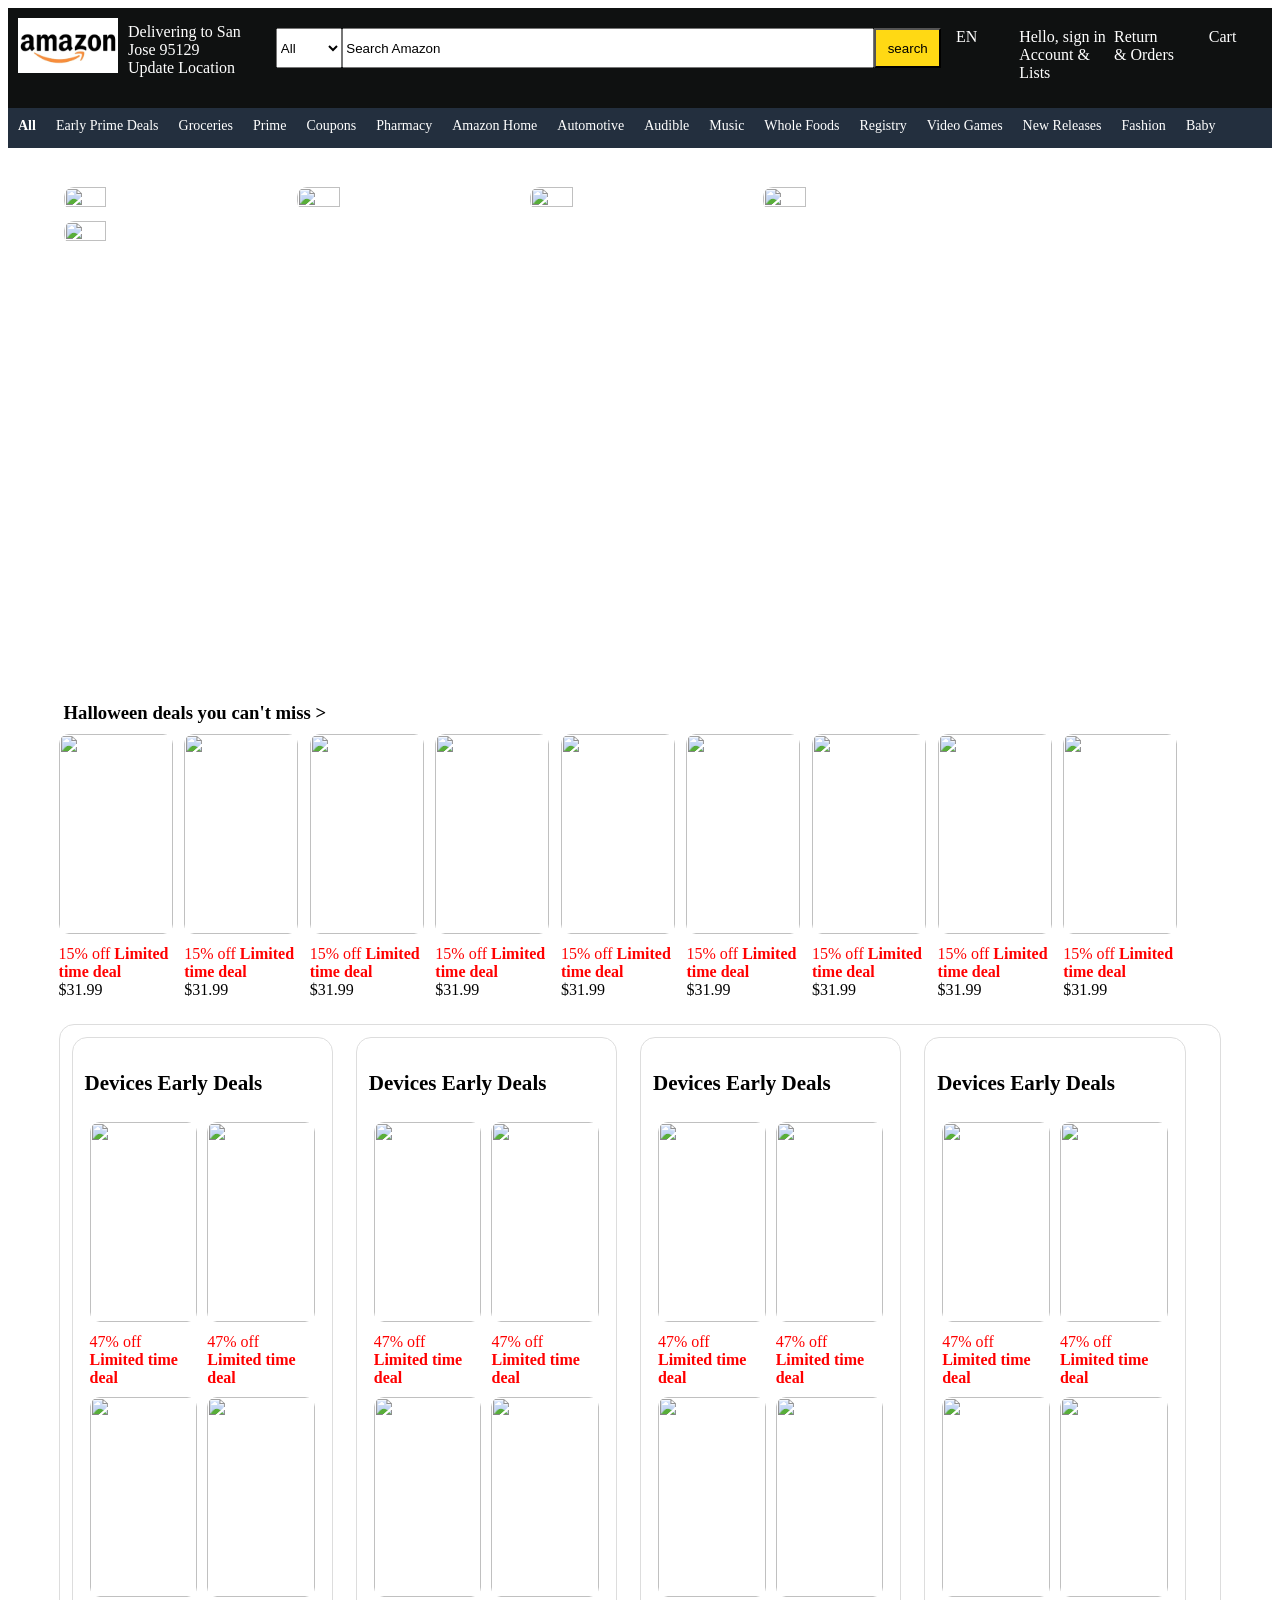
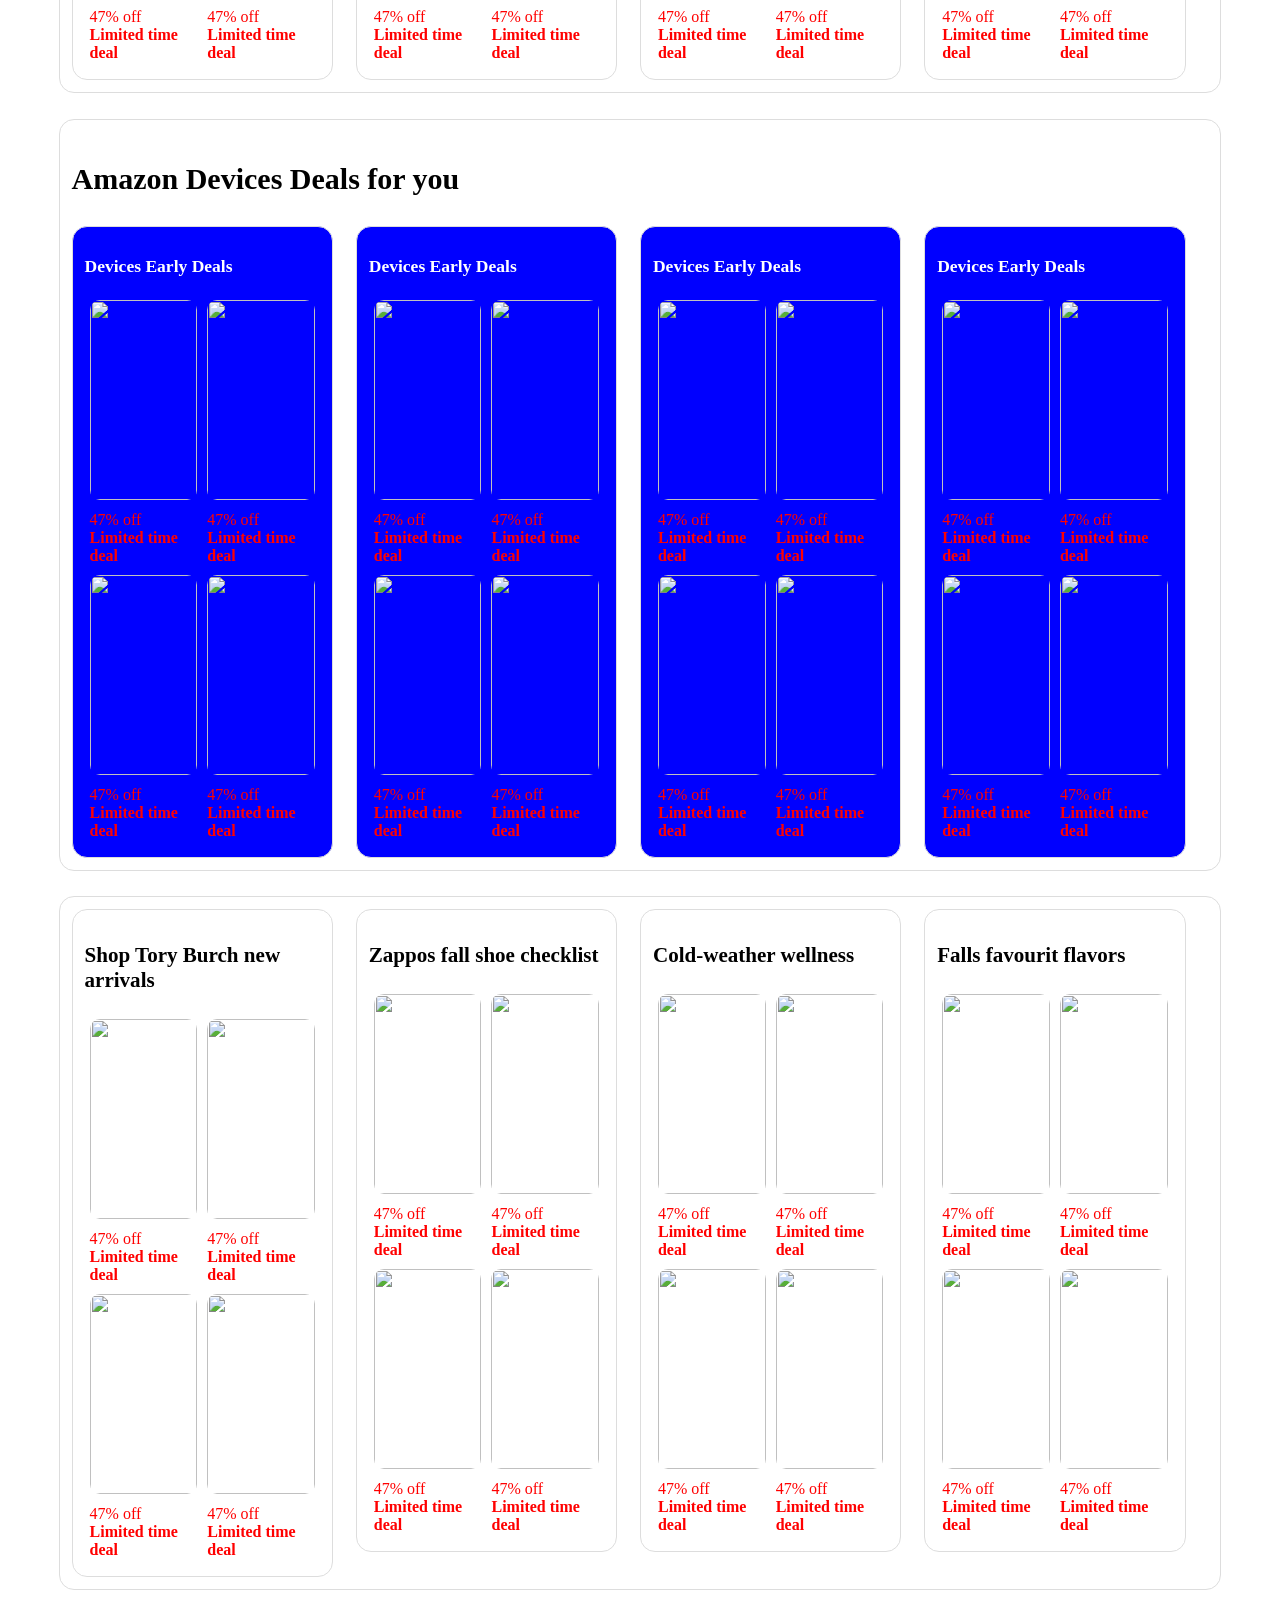
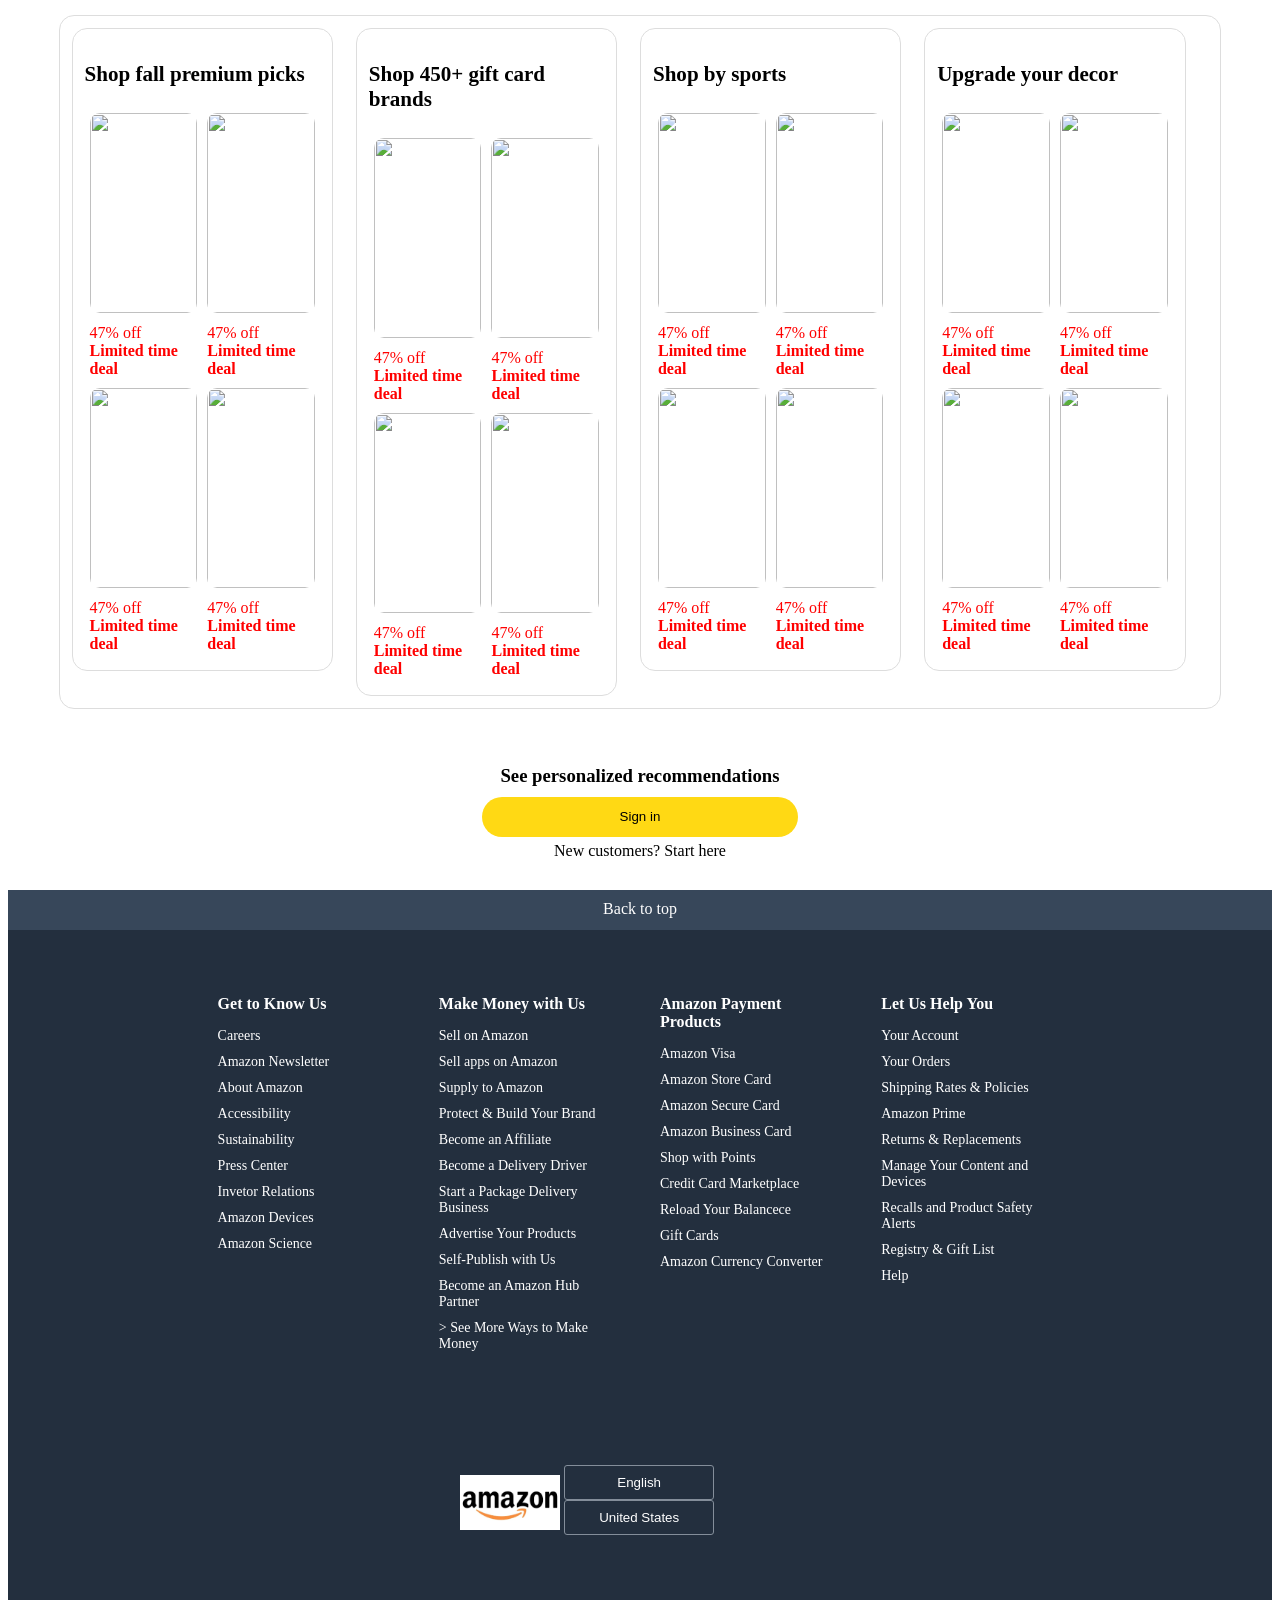
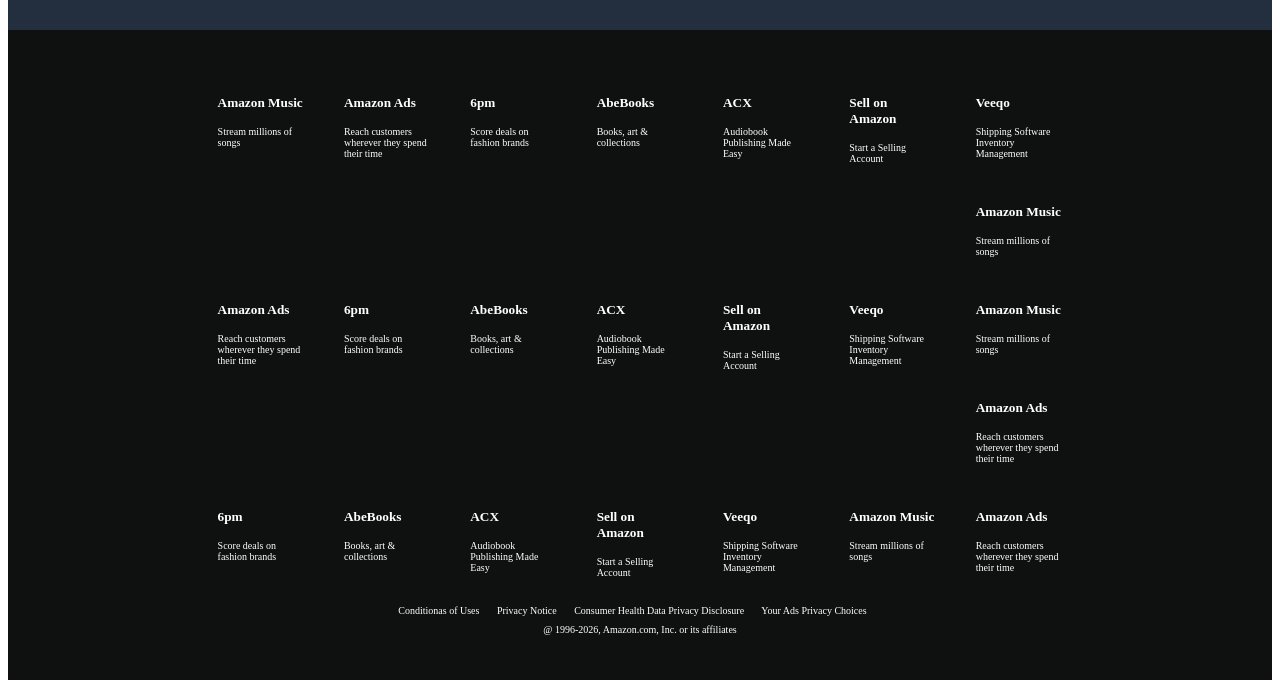
==== S25553258_HUI KA TUNG TROY/index.html @ 4b236ba6 "feat adding the parent folder (ID + Name) to store all the files" ====
<!doctype html>
<html>
  <head>
     <title>Amazon Demo</title>
    <!-- Connect Local CSS Folder -->
    <link rel="stylesheet" href="./css/style.css" />
  </head>

<!-- Start of Body -->
  <body>
    <!-- Navgation -->
    <!-- First Block of Top Nav Bar (Logo + Location + Search + Language, Signin, Orders, Cart) -->
    <nav>
      <div class="top-nav-bar">
        <!-- Left Nav (Logo + Location) -->
        <div class="nav-bar-left">
          <div class="nav-logo">
              <span><img src="img/amazon_logo.png"></span>
              <p>Delivering to San Jose 95129<br>Update Location</p>
          </div>
        </div>
        <!-- Center Nav (Search) -->
        <div class="nav-bar-search">
          <select>
            <option>All</option>
          </select>
          <input type="text" value="Search Amazon">
          <button>search</button>
        </div>

        <!-- Right Nav (Language,Account,Order,Cart) -->
        <div class="nav-bar-right">
          <div class="nav-bar-language">EN</div>
            <div class="nav-bar-signin">
              Hello, sign in <br>Account & Lists
              </div>
            
                <div class="nav-bar-orders">Return <br>& Orders
                </div>
            <div class=".nav-bar-cart">Cart</div>
        </div>
      </div>
      <!-- End of First Block of Top Nav Bar-->
      
      <!-- Second Block of Top Nav Bar (Category)-->
      <div class="bottom-nav-bar">
          <ul class="bottom-nav-left">
            <li class="tab-font-weight">All</li>
            <li>Early Prime Deals</li>
            <li>Groceries</li>
            <li>Prime</li>
            <li>Coupons</li>
            <li>Pharmacy</li>
            <li>Amazon Home</li>
            <li>Automotive</li>
            <li>Audible</li>
            <li>Music</li>
            <li>Whole Foods</li>
            <li>Registry</li>
            <li>Video Games</li>
            <li>New Releases</li>
            <li>Fashion</li>
            <li>Baby</li>
          </ul>
        <!-- Promotion wordings in right bottom nav bar -->
        <div class="bottom-nav-right">
          3 days until Prime Big Deal Days
        </div>
      </div>
    </nav>
    <!-- End of Second Block of Top Nav Bar -->
    <!-- Navagation End -->


    <!-- Product Card Start -->
    <!-- Start of 1st Promotion Product Block -->
    <div class ="promotion-product-block">
      <div class="promotion-product-cards">
        <img src="https://m.media-amazon.com/images/I/61i3H2ZHJWL._AC_AIweblab1431263,T1_FMavif_SF1710,2736_QL54_.jpg?aicid=homepage-single-creative-card">
        <img src="https://m.media-amazon.com/images/I/71++dEvMo0L._SR854,1368_.jpg">
        <img src="https://m.media-amazon.com/images/I/61w+d6wR-4L._SR854,1368_.jpg">
        <img src="https://m.media-amazon.com/images/I/71alGyFQ5WL._AC_AIweblab1431263,T1_FMavif_SF1710,2736_QL54_.jpg?aicid=homepage-single-creative-card">
        <img src="https://m.media-amazon.com/images/I/61Zjs39OUhL._SR854,1368_.jpg">
      </div>
    </div>
    <!-- End of 1st Promotion Product Block -->

    <!-- Start of 2nd Promotion Product Block -->
    <div class ="halloween-promotion-product-block">
      <div class="halloween-promotion-product-cards">
        <h3>Halloween deals you can't miss > </h3>

        <!-- Product 1 -->
          <div class="product-card">
              <img src="https://m.media-amazon.com/images/I/61i3H2ZHJWL._AC_AIweblab1431263,T1_FMavif_SF1710,2736_QL54_.jpg?aicid=homepage-single-creative-card">
                  <div class="deal-info">
                    <span class="halloween-discount">15% off</span>
                    <span class="halloween-limited-deal">Limited time deal</span>
                  </div>
                      <span class="price">$31.99</span>
                  </div>
        <!-- Product 2 -->
            <div class="product-card">
              <img src="https://m.media-amazon.com/images/I/71++dEvMo0L._SR854,1368_.jpg">
                  <div class="deal-info">
                    <span class="halloween-discount">15% off</span>
                    <span class="halloween-limited-deal">Limited time deal</span>
                  </div>
                      <span class="price">$31.99</span>
                  </div>
        <!-- Product 3 -->
            <div class="product-card">
              <img src="https://m.media-amazon.com/images/I/61w+d6wR-4L._SR854,1368_.jpg">
                  <div class="deal-info">
                    <span class="halloween-discount">15% off</span>
                    <span class="halloween-limited-deal">Limited time deal</span>
                  </div>
                      <span class="price">$31.99</span>
                  </div>
        <!-- Product 4 -->
            <div class="product-card">
              <img src="https://m.media-amazon.com/images/I/71alGyFQ5WL._AC_AIweblab1431263,T1_FMavif_SF1710,2736_QL54_.jpg?aicid=homepage-single-creative-card">
                  <div class="deal-info">
                    <span class="halloween-discount">15% off</span>
                    <span class="halloween-limited-deal">Limited time deal</span>
                  </div>
                      <span class="price">$31.99</span>
                  </div>
        <!-- Product 5 -->
            <div class="product-card">
              <img src="https://m.media-amazon.com/images/I/71++dEvMo0L._SR854,1368_.jpg">
                  <div class="deal-info">
                    <span class="halloween-discount">15% off</span>
                    <span class="halloween-limited-deal">Limited time deal</span>
                  </div>
                      <span class="price">$31.99</span>
                  </div>
        <!-- Product 6 -->
            <div class="product-card">
              <img src="https://m.media-amazon.com/images/I/71++dEvMo0L._SR854,1368_.jpg">
                  <div class="deal-info">
                    <span class="halloween-discount">15% off</span>
                    <span class="halloween-limited-deal">Limited time deal</span>
                  </div>
                      <span class="price">$31.99</span>
                  </div>
        <!-- Product 7 -->
            <div class="product-card">
              <img src="https://m.media-amazon.com/images/I/71++dEvMo0L._SR854,1368_.jpg">
                  <div class="deal-info">
                    <span class="halloween-discount">15% off</span>
                    <span class="halloween-limited-deal">Limited time deal</span>
                  </div>
                      <span class="price">$31.99</span>
                  </div>
        <!-- Product 8 -->
            <div class="product-card">
              <img src="https://m.media-amazon.com/images/I/71++dEvMo0L._SR854,1368_.jpg">
                  <div class="deal-info">
                    <span class="halloween-discount">15% off</span>
                    <span class="halloween-limited-deal">Limited time deal</span>
                  </div>
                      <span class="price">$31.99</span>
                  </div>
        <!-- Product 9 -->
            <div class="product-card">
              <img src="https://m.media-amazon.com/images/I/71++dEvMo0L._SR854,1368_.jpg">
                  <div class="deal-info">
                    <span class="halloween-discount">15% off</span>
                    <span class="halloween-limited-deal">Limited time deal</span>
                  </div>
                      <span class="price">$31.99</span>
                  </div>
      </div>
    </div>
      <!-- End of 2nd Promotion Product Block -->

      <!-- Start of 3rd Promotion Product Block -->
      <div class ="third-product-card-block">
        <!-- Card Item 1-->
        <!-- Card Title -->
          <div class="third-product-card-item">
            <div class="third-product-card-title">
              <h3>Devices Early Deals</h3>
            </div>
                <!-- Product 1 -->
                <div class="third-product-block-items">
                  <img src="https://m.media-amazon.com/images/I/71++dEvMo0L._SR854,1368_.jpg">
                  <div class="deal-info">
                      <span class="halloween-discount">47% off</span>
                      <span class="halloween-limited-deal">Limited time deal</span>
                  </div>
                </div>

                <!-- Product 2 -->
                <div class="third-product-block-items">
                  <img src="https://m.media-amazon.com/images/I/71++dEvMo0L._SR854,1368_.jpg">
                  <div class="deal-info">
                      <span class="halloween-discount">47% off</span>
                      <span class="halloween-limited-deal">Limited time deal</span>
                  </div>
                </div>

                <!-- Product 3 -->
                <div class="third-product-block-items">
                  <img src="https://m.media-amazon.com/images/I/71++dEvMo0L._SR854,1368_.jpg">
                  <div class="deal-info">
                      <span class="halloween-discount">47% off</span>
                      <span class="halloween-limited-deal">Limited time deal</span>
                  </div>
                </div>

                <!-- Product 4 -->
                <div class="third-product-block-items">
                  <img src="https://m.media-amazon.com/images/I/71++dEvMo0L._SR854,1368_.jpg">
                  <div class="deal-info">
                      <span class="halloween-discount">47% off</span>
                      <span class="halloween-limited-deal">Limited time deal</span>
                  </div>
            </div>
          </div>

        <!-- Card Item 2-->
        <!-- Card Title -->
          <div class="third-product-card-item">
            <div class="third-product-card-title">
              <h3>Devices Early Deals</h3>
            </div>
                <!-- Product 1 -->
                <div class="third-product-block-items">
                  <img src="https://m.media-amazon.com/images/I/71++dEvMo0L._SR854,1368_.jpg">
                  <div class="deal-info">
                      <span class="halloween-discount">47% off</span>
                      <span class="halloween-limited-deal">Limited time deal</span>
                  </div>
                </div>
                

                <!-- Product 2 -->
                <div class="third-product-block-items">
                  <img src="https://m.media-amazon.com/images/I/71++dEvMo0L._SR854,1368_.jpg">
                  <div class="deal-info">
                      <span class="halloween-discount">47% off</span>
                      <span class="halloween-limited-deal">Limited time deal</span>
                  </div>
                </div>

                <!-- Product 3 -->
                <div class="third-product-block-items">
                  <img src="https://m.media-amazon.com/images/I/71++dEvMo0L._SR854,1368_.jpg">
                  <div class="deal-info">
                      <span class="halloween-discount">47% off</span>
                      <span class="halloween-limited-deal">Limited time deal</span>
                  </div>
                </div>

                <!-- Product 4 -->
                <div class="third-product-block-items">
                  <img src="https://m.media-amazon.com/images/I/71++dEvMo0L._SR854,1368_.jpg">
                  <div class="deal-info">
                      <span class="halloween-discount">47% off</span>
                      <span class="halloween-limited-deal">Limited time deal</span>
                  </div>
            </div>
          </div>
        <!-- Card Item 3-->
        <!-- Card Title -->
          <div class="third-product-card-item">
            <div class="third-product-card-title">
              <h3>Devices Early Deals</h3>
            </div>
                <!-- Product 1 -->
                <div class="third-product-block-items">
                  <img src="https://m.media-amazon.com/images/I/71++dEvMo0L._SR854,1368_.jpg">
                  <div class="deal-info">
                      <span class="halloween-discount">47% off</span>
                      <span class="halloween-limited-deal">Limited time deal</span>
                  </div>
                </div>
                

                <!-- Product 2 -->
                <div class="third-product-block-items">
                  <img src="https://m.media-amazon.com/images/I/71++dEvMo0L._SR854,1368_.jpg">
                  <div class="deal-info">
                      <span class="halloween-discount">47% off</span>
                      <span class="halloween-limited-deal">Limited time deal</span>
                  </div>
                </div>

                <!-- Product 3 -->
                <div class="third-product-block-items">
                  <img src="https://m.media-amazon.com/images/I/71++dEvMo0L._SR854,1368_.jpg">
                  <div class="deal-info">
                      <span class="halloween-discount">47% off</span>
                      <span class="halloween-limited-deal">Limited time deal</span>
                  </div>
                </div>

                <!-- Product 4 -->
                <div class="third-product-block-items">
                  <img src="https://m.media-amazon.com/images/I/71++dEvMo0L._SR854,1368_.jpg">
                  <div class="deal-info">
                      <span class="halloween-discount">47% off</span>
                      <span class="halloween-limited-deal">Limited time deal</span>
                  </div>
            </div>
          </div>
        <!-- Card Item 4-->
        <!-- Card Title -->
          <div class="third-product-card-item">
            <div class="third-product-card-title">
              <h3>Devices Early Deals</h3>
            </div>
                <!-- Product 1 -->
                <div class="third-product-block-items">
                  <img src="https://m.media-amazon.com/images/I/71++dEvMo0L._SR854,1368_.jpg">
                  <div class="deal-info">
                      <span class="halloween-discount">47% off</span>
                      <span class="halloween-limited-deal">Limited time deal</span>
                  </div>
                </div>
                

                <!-- Product 2 -->
                <div class="third-product-block-items">
                  <img src="https://m.media-amazon.com/images/I/71++dEvMo0L._SR854,1368_.jpg">
                  <div class="deal-info">
                      <span class="halloween-discount">47% off</span>
                      <span class="halloween-limited-deal">Limited time deal</span>
                  </div>
                </div>

                <!-- Product 3 -->
                <div class="third-product-block-items">
                  <img src="https://m.media-amazon.com/images/I/71++dEvMo0L._SR854,1368_.jpg">
                  <div class="deal-info">
                      <span class="halloween-discount">47% off</span>
                      <span class="halloween-limited-deal">Limited time deal</span>
                  </div>
                </div>

                <!-- Product 4 -->
                <div class="third-product-block-items">
                  <img src="https://m.media-amazon.com/images/I/71++dEvMo0L._SR854,1368_.jpg">
                  <div class="deal-info">
                      <span class="halloween-discount">47% off</span>
                      <span class="halloween-limited-deal">Limited time deal</span>
                  </div>
            </div>
          </div>
      </div>
      <!-- End of 3rd Promotion Product Block -->

      <!-- Start of 4th Promotion Product Block -->
      <!-- Similar design as 3rd Promotion Product Block, but with different title and products -->
      <div class ="third-product-card-block">
        <h3 style="font-weight: bold; font-size: 30px;"> Amazon Devices Deals for you</h3>
        <!-- Card Item 1-->
        <!-- Card Title -->
          <div class="fourth-product-card-item">
            <div class="fourth-product-card-title">
              <h3>Devices Early Deals</h3>
            </div>
                <!-- Product 1 -->
                <div class="third-product-block-items">
                  <img src="https://m.media-amazon.com/images/I/71++dEvMo0L._SR854,1368_.jpg">
                  <div class="deal-info">
                      <span class="halloween-discount">47% off</span>
                      <span class="halloween-limited-deal">Limited time deal</span>
                  </div>
                </div>

                <!-- Product 2 -->
                <div class="third-product-block-items">
                  <img src="https://m.media-amazon.com/images/I/71++dEvMo0L._SR854,1368_.jpg">
                  <div class="deal-info">
                      <span class="halloween-discount">47% off</span>
                      <span class="halloween-limited-deal">Limited time deal</span>
                  </div>
                </div>

                <!-- Product 3 -->
                <div class="third-product-block-items">
                  <img src="https://m.media-amazon.com/images/I/71++dEvMo0L._SR854,1368_.jpg">
                  <div class="deal-info">
                      <span class="halloween-discount">47% off</span>
                      <span class="halloween-limited-deal">Limited time deal</span>
                  </div>
                </div>

                <!-- Product 4 -->
                <div class="third-product-block-items">
                  <img src="https://m.media-amazon.com/images/I/71++dEvMo0L._SR854,1368_.jpg">
                  <div class="deal-info">
                      <span class="halloween-discount">47% off</span>
                      <span class="halloween-limited-deal">Limited time deal</span>
                  </div>
            </div>
          </div>

        <!-- Card Item 2-->
        <!-- Card Title -->
          <div class="fourth-product-card-item">
            <div class="fourth-product-card-title">
              <h3>Devices Early Deals</h3>
            </div>
                <!-- Product 1 -->
                <div class="third-product-block-items">
                  <img src="https://m.media-amazon.com/images/I/71++dEvMo0L._SR854,1368_.jpg">
                  <div class="deal-info">
                      <span class="halloween-discount">47% off</span>
                      <span class="halloween-limited-deal">Limited time deal</span>
                  </div>
                </div>
                

                <!-- Product 2 -->
                <div class="third-product-block-items">
                  <img src="https://m.media-amazon.com/images/I/71++dEvMo0L._SR854,1368_.jpg">
                  <div class="deal-info">
                      <span class="halloween-discount">47% off</span>
                      <span class="halloween-limited-deal">Limited time deal</span>
                  </div>
                </div>

                <!-- Product 3 -->
                <div class="third-product-block-items">
                  <img src="https://m.media-amazon.com/images/I/71++dEvMo0L._SR854,1368_.jpg">
                  <div class="deal-info">
                      <span class="halloween-discount">47% off</span>
                      <span class="halloween-limited-deal">Limited time deal</span>
                  </div>
                </div>

                <!-- Product 4 -->
                <div class="third-product-block-items">
                  <img src="https://m.media-amazon.com/images/I/71++dEvMo0L._SR854,1368_.jpg">
                  <div class="deal-info">
                      <span class="halloween-discount">47% off</span>
                      <span class="halloween-limited-deal">Limited time deal</span>
                  </div>
            </div>
          </div>
        <!-- Card Item 3-->
        <!-- Card Title -->
          <div class="fourth-product-card-item">
            <div class="fourth-product-card-title">
              <h3>Devices Early Deals</h3>
            </div>
                <!-- Product 1 -->
                <div class="third-product-block-items">
                  <img src="https://m.media-amazon.com/images/I/71++dEvMo0L._SR854,1368_.jpg">
                  <div class="deal-info">
                      <span class="halloween-discount">47% off</span>
                      <span class="halloween-limited-deal">Limited time deal</span>
                  </div>
                </div>
                

                <!-- Product 2 -->
                <div class="third-product-block-items">
                  <img src="https://m.media-amazon.com/images/I/71++dEvMo0L._SR854,1368_.jpg">
                  <div class="deal-info">
                      <span class="halloween-discount">47% off</span>
                      <span class="halloween-limited-deal">Limited time deal</span>
                  </div>
                </div>

                <!-- Product 3 -->
                <div class="third-product-block-items">
                  <img src="https://m.media-amazon.com/images/I/71++dEvMo0L._SR854,1368_.jpg">
                  <div class="deal-info">
                      <span class="halloween-discount">47% off</span>
                      <span class="halloween-limited-deal">Limited time deal</span>
                  </div>
                </div>

                <!-- Product 4 -->
                <div class="third-product-block-items">
                  <img src="https://m.media-amazon.com/images/I/71++dEvMo0L._SR854,1368_.jpg">
                  <div class="deal-info">
                      <span class="halloween-discount">47% off</span>
                      <span class="halloween-limited-deal">Limited time deal</span>
                  </div>
            </div>
          </div>
        <!-- Card Item 4-->
        <!-- Card Title -->
          <div class="fourth-product-card-item">
            <div class="fourth-product-card-title">
              <h3>Devices Early Deals</h3>
            </div>
                <!-- Product 1 -->
                <div class="third-product-block-items">
                  <img src="https://m.media-amazon.com/images/I/71++dEvMo0L._SR854,1368_.jpg">
                  <div class="deal-info">
                      <span class="halloween-discount">47% off</span>
                      <span class="halloween-limited-deal">Limited time deal</span>
                  </div>
                </div>
                

                <!-- Product 2 -->
                <div class="third-product-block-items">
                  <img src="https://m.media-amazon.com/images/I/71++dEvMo0L._SR854,1368_.jpg">
                  <div class="deal-info">
                      <span class="halloween-discount">47% off</span>
                      <span class="halloween-limited-deal">Limited time deal</span>
                  </div>
                </div>

                <!-- Product 3 -->
                <div class="third-product-block-items">
                  <img src="https://m.media-amazon.com/images/I/71++dEvMo0L._SR854,1368_.jpg">
                  <div class="deal-info">
                      <span class="halloween-discount">47% off</span>
                      <span class="halloween-limited-deal">Limited time deal</span>
                  </div>
                </div>

                <!-- Product 4 -->
                <div class="third-product-block-items">
                  <img src="https://m.media-amazon.com/images/I/71++dEvMo0L._SR854,1368_.jpg">
                  <div class="deal-info">
                      <span class="halloween-discount">47% off</span>
                      <span class="halloween-limited-deal">Limited time deal</span>
                  </div>
            </div>
          </div>
      </div>
      <!-- End of 4th Promotion Product Block -->

      <!-- Start of 5th Promotion Product Block -->
      <!-- Similar design as 3rd Promotion Product Block -->
      <div class ="third-product-card-block">
        <!-- Card Item 1-->
        <!-- Card Title -->
          <div class="third-product-card-item">
            <div class="third-product-card-title">
              <h3>Shop Tory Burch new arrivals</h3>
            </div>
                <!-- Product 1 -->
                <div class="third-product-block-items">
                  <img src="https://m.media-amazon.com/images/I/71++dEvMo0L._SR854,1368_.jpg">
                  <div class="deal-info">
                      <span class="halloween-discount">47% off</span>
                      <span class="halloween-limited-deal">Limited time deal</span>
                  </div>
                </div>

                <!-- Product 2 -->
                <div class="third-product-block-items">
                  <img src="https://m.media-amazon.com/images/I/71++dEvMo0L._SR854,1368_.jpg">
                  <div class="deal-info">
                      <span class="halloween-discount">47% off</span>
                      <span class="halloween-limited-deal">Limited time deal</span>
                  </div>
                </div>

                <!-- Product 3 -->
                <div class="third-product-block-items">
                  <img src="https://m.media-amazon.com/images/I/71++dEvMo0L._SR854,1368_.jpg">
                  <div class="deal-info">
                      <span class="halloween-discount">47% off</span>
                      <span class="halloween-limited-deal">Limited time deal</span>
                  </div>
                </div>

                <!-- Product 4 -->
                <div class="third-product-block-items">
                  <img src="https://m.media-amazon.com/images/I/71++dEvMo0L._SR854,1368_.jpg">
                  <div class="deal-info">
                      <span class="halloween-discount">47% off</span>
                      <span class="halloween-limited-deal">Limited time deal</span>
                  </div>
            </div>
          </div>

        <!-- Card Item 2-->
        <!-- Card Title -->
          <div class="third-product-card-item">
            <div class="third-product-card-title">
              <h3>Zappos fall shoe checklist</h3>
            </div>
                <!-- Product 1 -->
                <div class="third-product-block-items">
                  <img src="https://m.media-amazon.com/images/I/71++dEvMo0L._SR854,1368_.jpg">
                  <div class="deal-info">
                      <span class="halloween-discount">47% off</span>
                      <span class="halloween-limited-deal">Limited time deal</span>
                  </div>
                </div>
                

                <!-- Product 2 -->
                <div class="third-product-block-items">
                  <img src="https://m.media-amazon.com/images/I/71++dEvMo0L._SR854,1368_.jpg">
                  <div class="deal-info">
                      <span class="halloween-discount">47% off</span>
                      <span class="halloween-limited-deal">Limited time deal</span>
                  </div>
                </div>

                <!-- Product 3 -->
                <div class="third-product-block-items">
                  <img src="https://m.media-amazon.com/images/I/71++dEvMo0L._SR854,1368_.jpg">
                  <div class="deal-info">
                      <span class="halloween-discount">47% off</span>
                      <span class="halloween-limited-deal">Limited time deal</span>
                  </div>
                </div>

                <!-- Product 4 -->
                <div class="third-product-block-items">
                  <img src="https://m.media-amazon.com/images/I/71++dEvMo0L._SR854,1368_.jpg">
                  <div class="deal-info">
                      <span class="halloween-discount">47% off</span>
                      <span class="halloween-limited-deal">Limited time deal</span>
                  </div>
            </div>
          </div>
        <!-- Card Item 3-->
        <!-- Card Title -->
          <div class="third-product-card-item">
            <div class="third-product-card-title">
              <h3>Cold-weather wellness</h3>
            </div>
                <!-- Product 1 -->
                <div class="third-product-block-items">
                  <img src="https://m.media-amazon.com/images/I/71++dEvMo0L._SR854,1368_.jpg">
                  <div class="deal-info">
                      <span class="halloween-discount">47% off</span>
                      <span class="halloween-limited-deal">Limited time deal</span>
                  </div>
                </div>
                

                <!-- Product 2 -->
                <div class="third-product-block-items">
                  <img src="https://m.media-amazon.com/images/I/71++dEvMo0L._SR854,1368_.jpg">
                  <div class="deal-info">
                      <span class="halloween-discount">47% off</span>
                      <span class="halloween-limited-deal">Limited time deal</span>
                  </div>
                </div>

                <!-- Product 3 -->
                <div class="third-product-block-items">
                  <img src="https://m.media-amazon.com/images/I/71++dEvMo0L._SR854,1368_.jpg">
                  <div class="deal-info">
                      <span class="halloween-discount">47% off</span>
                      <span class="halloween-limited-deal">Limited time deal</span>
                  </div>
                </div>

                <!-- Product 4 -->
                <div class="third-product-block-items">
                  <img src="https://m.media-amazon.com/images/I/71++dEvMo0L._SR854,1368_.jpg">
                  <div class="deal-info">
                      <span class="halloween-discount">47% off</span>
                      <span class="halloween-limited-deal">Limited time deal</span>
                  </div>
            </div>
          </div>
        <!-- Card Item 4-->
        <!-- Card Title -->
          <div class="third-product-card-item">
            <div class="third-product-card-title">
              <h3>Falls favourit flavors</h3>
            </div>
                <!-- Product 1 -->
                <div class="third-product-block-items">
                  <img src="https://m.media-amazon.com/images/I/71++dEvMo0L._SR854,1368_.jpg">
                  <div class="deal-info">
                      <span class="halloween-discount">47% off</span>
                      <span class="halloween-limited-deal">Limited time deal</span>
                  </div>
                </div>
                

                <!-- Product 2 -->
                <div class="third-product-block-items">
                  <img src="https://m.media-amazon.com/images/I/71++dEvMo0L._SR854,1368_.jpg">
                  <div class="deal-info">
                      <span class="halloween-discount">47% off</span>
                      <span class="halloween-limited-deal">Limited time deal</span>
                  </div>
                </div>

                <!-- Product 3 -->
                <div class="third-product-block-items">
                  <img src="https://m.media-amazon.com/images/I/71++dEvMo0L._SR854,1368_.jpg">
                  <div class="deal-info">
                      <span class="halloween-discount">47% off</span>
                      <span class="halloween-limited-deal">Limited time deal</span>
                  </div>
                </div>

                <!-- Product 4 -->
                <div class="third-product-block-items">
                  <img src="https://m.media-amazon.com/images/I/71++dEvMo0L._SR854,1368_.jpg">
                  <div class="deal-info">
                      <span class="halloween-discount">47% off</span>
                      <span class="halloween-limited-deal">Limited time deal</span>
                  </div>
            </div>
          </div>
      </div>
      <!-- End of 5th Promotion Product Block -->

      <!-- Start of 6th Promotion Product Block -->
      <!-- Similar design as 3rd Promotion Product Block -->
      <div class ="third-product-card-block">
        <!-- Card Item 1-->
        <!-- Card Title -->
          <div class="third-product-card-item">
            <div class="third-product-card-title">
              <h3>Shop fall premium picks</h3>
            </div>
                <!-- Product 1 -->
                <div class="third-product-block-items">
                  <img src="https://m.media-amazon.com/images/I/71++dEvMo0L._SR854,1368_.jpg">
                  <div class="deal-info">
                      <span class="halloween-discount">47% off</span>
                      <span class="halloween-limited-deal">Limited time deal</span>
                  </div>
                </div>

                <!-- Product 2 -->
                <div class="third-product-block-items">
                  <img src="https://m.media-amazon.com/images/I/71++dEvMo0L._SR854,1368_.jpg">
                  <div class="deal-info">
                      <span class="halloween-discount">47% off</span>
                      <span class="halloween-limited-deal">Limited time deal</span>
                  </div>
                </div>

                <!-- Product 3 -->
                <div class="third-product-block-items">
                  <img src="https://m.media-amazon.com/images/I/71++dEvMo0L._SR854,1368_.jpg">
                  <div class="deal-info">
                      <span class="halloween-discount">47% off</span>
                      <span class="halloween-limited-deal">Limited time deal</span>
                  </div>
                </div>

                <!-- Product 4 -->
                <div class="third-product-block-items">
                  <img src="https://m.media-amazon.com/images/I/71++dEvMo0L._SR854,1368_.jpg">
                  <div class="deal-info">
                      <span class="halloween-discount">47% off</span>
                      <span class="halloween-limited-deal">Limited time deal</span>
                  </div>
            </div>
          </div>

        <!-- Card Item 2-->
        <!-- Card Title -->
          <div class="third-product-card-item">
            <div class="third-product-card-title">
              <h3>Shop 450+ gift card brands</h3>
            </div>
                <!-- Product 1 -->
                <div class="third-product-block-items">
                  <img src="https://m.media-amazon.com/images/I/71++dEvMo0L._SR854,1368_.jpg">
                  <div class="deal-info">
                      <span class="halloween-discount">47% off</span>
                      <span class="halloween-limited-deal">Limited time deal</span>
                  </div>
                </div>
                

                <!-- Product 2 -->
                <div class="third-product-block-items">
                  <img src="https://m.media-amazon.com/images/I/71++dEvMo0L._SR854,1368_.jpg">
                  <div class="deal-info">
                      <span class="halloween-discount">47% off</span>
                      <span class="halloween-limited-deal">Limited time deal</span>
                  </div>
                </div>

                <!-- Product 3 -->
                <div class="third-product-block-items">
                  <img src="https://m.media-amazon.com/images/I/71++dEvMo0L._SR854,1368_.jpg">
                  <div class="deal-info">
                      <span class="halloween-discount">47% off</span>
                      <span class="halloween-limited-deal">Limited time deal</span>
                  </div>
                </div>

                <!-- Product 4 -->
                <div class="third-product-block-items">
                  <img src="https://m.media-amazon.com/images/I/71++dEvMo0L._SR854,1368_.jpg">
                  <div class="deal-info">
                      <span class="halloween-discount">47% off</span>
                      <span class="halloween-limited-deal">Limited time deal</span>
                  </div>
            </div>
          </div>
        <!-- Card Item 3-->
        <!-- Card Title -->
          <div class="third-product-card-item">
            <div class="third-product-card-title">
              <h3>Shop by sports</h3>
            </div>
                <!-- Product 1 -->
                <div class="third-product-block-items">
                  <img src="https://m.media-amazon.com/images/I/71++dEvMo0L._SR854,1368_.jpg">
                  <div class="deal-info">
                      <span class="halloween-discount">47% off</span>
                      <span class="halloween-limited-deal">Limited time deal</span>
                  </div>
                </div>
                

                <!-- Product 2 -->
                <div class="third-product-block-items">
                  <img src="https://m.media-amazon.com/images/I/71++dEvMo0L._SR854,1368_.jpg">
                  <div class="deal-info">
                      <span class="halloween-discount">47% off</span>
                      <span class="halloween-limited-deal">Limited time deal</span>
                  </div>
                </div>

                <!-- Product 3 -->
                <div class="third-product-block-items">
                  <img src="https://m.media-amazon.com/images/I/71++dEvMo0L._SR854,1368_.jpg">
                  <div class="deal-info">
                      <span class="halloween-discount">47% off</span>
                      <span class="halloween-limited-deal">Limited time deal</span>
                  </div>
                </div>

                <!-- Product 4 -->
                <div class="third-product-block-items">
                  <img src="https://m.media-amazon.com/images/I/71++dEvMo0L._SR854,1368_.jpg">
                  <div class="deal-info">
                      <span class="halloween-discount">47% off</span>
                      <span class="halloween-limited-deal">Limited time deal</span>
                  </div>
            </div>
          </div>
        <!-- Card Item 4-->
        <!-- Card Title -->
          <div class="third-product-card-item">
            <div class="third-product-card-title">
              <h3>Upgrade your decor</h3>
            </div>
                <!-- Product 1 -->
                <div class="third-product-block-items">
                  <img src="https://m.media-amazon.com/images/I/71++dEvMo0L._SR854,1368_.jpg">
                  <div class="deal-info">
                      <span class="halloween-discount">47% off</span>
                      <span class="halloween-limited-deal">Limited time deal</span>
                  </div>
                </div>
                

                <!-- Product 2 -->
                <div class="third-product-block-items">
                  <img src="https://m.media-amazon.com/images/I/71++dEvMo0L._SR854,1368_.jpg">
                  <div class="deal-info">
                      <span class="halloween-discount">47% off</span>
                      <span class="halloween-limited-deal">Limited time deal</span>
                  </div>
                </div>

                <!-- Product 3 -->
                <div class="third-product-block-items">
                  <img src="https://m.media-amazon.com/images/I/71++dEvMo0L._SR854,1368_.jpg">
                  <div class="deal-info">
                      <span class="halloween-discount">47% off</span>
                      <span class="halloween-limited-deal">Limited time deal</span>
                  </div>
                </div>

                <!-- Product 4 -->
                <div class="third-product-block-items">
                  <img src="https://m.media-amazon.com/images/I/71++dEvMo0L._SR854,1368_.jpg">
                  <div class="deal-info">
                      <span class="halloween-discount">47% off</span>
                      <span class="halloween-limited-deal">Limited time deal</span>
                  </div>
            </div>
          </div>
      </div>
      <!-- End of 6th Promotion Product Block -->
    </div>
    <!-- End of Product Block -->

    <!-- Start of Personalized Recommendations -->
   <div class="recommendation_block">
      <h3>See personalized recommendations</h3>
        <button>Sign in</button>
          <span class="recommendation_block_wordings">New customers? Start here</span>
   </div>
   <!-- End of Personalized Recommendations -->

   <!-- Start of Back to top bar -->
    <div class="backtotop">
      <p>Back to top</p>
    </div>
   <!-- End of Back to top bar -->
   
</body>
<!-- End of Body -->

<!--Start of footer-->
<footer>
   <!--First block of the Footer-->
   <div class="footer_first_block">
  
    <!-- Column 1 -->
    <div class="footer_first_block_items">
      <h4>Get to Know Us</h4>
        <ul>
          <li>Careers</li>
          <li>Amazon Newsletter</li>
          <li>About Amazon</li>
          <li>Accessibility</li>
          <li>Sustainability</li>
          <li>Press Center</li>
          <li>Invetor Relations</li>
          <li>Amazon Devices</li>
          <li>Amazon Science</li>

        </ul>
    </div>
    <!-- Column 2 -->
    <div class="footer_first_block_items">
      <h4>Make Money with Us</h4>
        <ul>
          <li>Sell on Amazon</li>
          <li>Sell apps on Amazon</li>
          <li>Supply to Amazon</li>
          <li>Protect & Build Your Brand</li>
          <li>Become an Affiliate</li>
          <li>Become a Delivery Driver</li>
          <li>Start a Package Delivery Business</li>
          <li>Advertise Your Products</li>
          <li>Self-Publish with Us</li>
          <li>Become an Amazon Hub Partner</li>
          <li>> See More Ways to Make Money</li>
        </ul>
      </div>
    <!-- Column 3 -->
    <div class="footer_first_block_items">
      <h4>Amazon Payment Products</h4>
        <ul>
          <li>Amazon Visa</li>
          <li>Amazon Store Card</li>
          <li>Amazon Secure Card</li>
          <li>Amazon Business Card</li>
          <li>Shop with Points</li>
          <li>Credit Card Marketplace</li>
          <li>Reload Your Balancece</li>
          <li>Gift Cards</li>
          <li>Amazon Currency Converter</li>
        </ul>
    </div>
    <!-- Column 4 -->
    <div class="footer_first_block_items">
      <h4>Let Us Help You</h4>
        <ul>
          <li>Your Account</li>
          <li>Your Orders</li>
          <li>Shipping Rates & Policies</li>
          <li>Amazon Prime</li>
          <li>Returns & Replacements</li>
          <li>Manage Your Content and Devices</li>
          <li>Recalls and Product Safety Alerts</li>
          <li>Registry & Gift List</li>
          <li>Help</li>
        </ul>
    </div>
  </div>
  <!-- End of First blcok of the Footer -->

  <!--Second block : Logo and Language and Currency -->
  <div class="footer_second_block">
    <div class="footer_second_block_logo">
      <img src="img/amazon_logo.png">
    </div>
    <div class="footer_second_block_language_currency">
      <button>English</button>
      <button>United States</button>
    </div>
  </div>
  <!-- End of the second block of footer -->

  <!--Third block of the Footer (Similar as First block of footer)-->
     <div class="footer_third_block">
  
    <!-- 1st Row -->
    <!-- Column 1 -->
    <div class="footer_third_block_items">
      <h5>Amazon Music</h5>
        <ul>
          <li>Stream millions of songs</li>
        </ul>
    </div>
    <!-- Column 2 -->
    <div class="footer_third_block_items">
      <h5>Amazon Ads</h5>
        <ul>
          <li>Reach customers wherever they spend their time</li>
        </ul>
      </div>
    <!-- Column 3 -->
    <div class="footer_third_block_items">
      <h5>6pm</h5>
        <ul>
          <li>Score deals on fashion brands</li>
        </ul>
    </div>
    <!-- Column 4 -->
    <div class="footer_third_block_items">
      <h5>AbeBooks</h5>
        <ul>
          <li>Books, art & collections</li>
        </ul>
    </div>

    <!-- Column 5 -->
    <div class="footer_third_block_items">
      <h5>ACX</h5>
        <ul>
          <li>Audiobook Publishing Made Easy</li>
        </ul>
    </div>

    <!-- Column 6 -->
    <div class="footer_third_block_items">
      <h5>Sell on Amazon</h5>
        <ul>
          <li>Start a Selling Account</li>
        </ul>
    </div>
  
    <!-- Column 7 -->
    <div class="footer_third_block_items">
      <h5>Veeqo</h5>
        <ul>
          <li>Shipping Software Inventory Management</li>
        </ul>
    </div>

    <!-- 2nd Row -->
    <!-- Column 1 -->
    <div class="footer_third_block_items">
      <h5>Amazon Music</h5>
        <ul>
          <li>Stream millions of songs</li>
        </ul>
    </div>
    <!-- Column 2 -->
    <div class="footer_third_block_items">
      <h5>Amazon Ads</h5>
        <ul>
          <li>Reach customers wherever they spend their time</li>
        </ul>
      </div>
    <!-- Column 3 -->
    <div class="footer_third_block_items">
      <h5>6pm</h5>
        <ul>
          <li>Score deals on fashion brands</li>
        </ul>
    </div>
    <!-- Column 4 -->
    <div class="footer_third_block_items">
      <h5>AbeBooks</h5>
        <ul>
          <li>Books, art & collections</li>
        </ul>
    </div>

    <!-- Column 5 -->
    <div class="footer_third_block_items">
      <h5>ACX</h5>
        <ul>
          <li>Audiobook Publishing Made Easy</li>
        </ul>
    </div>

    <!-- Column 6 -->
    <div class="footer_third_block_items">
      <h5>Sell on Amazon</h5>
        <ul>
          <li>Start a Selling Account</li>
        </ul>
    </div>
  
    <!-- Column 7 -->
    <div class="footer_third_block_items">
      <h5>Veeqo</h5>
        <ul>
          <li>Shipping Software Inventory Management</li>
        </ul>
    </div>
  
    <!-- 3rd Row -->
    <!-- Column 1 -->
    <div class="footer_third_block_items">
      <h5>Amazon Music</h5>
        <ul>
          <li>Stream millions of songs</li>
        </ul>
    </div>
    <!-- Column 2 -->
    <div class="footer_third_block_items">
      <h5>Amazon Ads</h5>
        <ul>
          <li>Reach customers wherever they spend their time</li>
        </ul>
      </div>
    <!-- Column 3 -->
    <div class="footer_third_block_items">
      <h5>6pm</h5>
        <ul>
          <li>Score deals on fashion brands</li>
        </ul>
    </div>
    <!-- Column 4 -->
    <div class="footer_third_block_items">
      <h5>AbeBooks</h5>
        <ul>
          <li>Books, art & collections</li>
        </ul>
    </div>

    <!-- Column 5 -->
    <div class="footer_third_block_items">
      <h5>ACX</h5>
        <ul>
          <li>Audiobook Publishing Made Easy</li>
        </ul>
    </div>

    <!-- Column 6 -->
    <div class="footer_third_block_items">
      <h5>Sell on Amazon</h5>
        <ul>
          <li>Start a Selling Account</li>
        </ul>
    </div>
  
    <!-- Column 7 -->
    <div class="footer_third_block_items">
      <h5>Veeqo</h5>
        <ul>
          <li>Shipping Software Inventory Management</li>
        </ul>
    </div>

    <!-- 4th Row -->
    <!-- Column 1 -->
    <div class="footer_third_block_items">
      <h5>Amazon Music</h5>
        <ul>
          <li>Stream millions of songs</li>
        </ul>
    </div>
    <!-- Column 2 -->
    <div class="footer_third_block_items">
      <h5>Amazon Ads</h5>
        <ul>
          <li>Reach customers wherever they spend their time</li>
        </ul>
      </div>
    <!-- Column 3 -->
    <div class="footer_third_block_items">
      <h5>6pm</h5>
        <ul>
          <li>Score deals on fashion brands</li>
        </ul>
    </div>
    <!-- Column 4 -->
    <div class="footer_third_block_items">
      <h5>AbeBooks</h5>
        <ul>
          <li>Books, art & collections</li>
        </ul>
    </div>

    <!-- Column 5 -->
    <div class="footer_third_block_items">
      <h5>ACX</h5>
        <ul>
          <li>Audiobook Publishing Made Easy</li>
        </ul>
    </div>

    <!-- Column 6 -->
    <div class="footer_third_block_items">
      <h5>Sell on Amazon</h5>
        <ul>
          <li>Start a Selling Account</li>
        </ul>
    </div>
  
    <!-- Column 7 -->
    <div class="footer_third_block_items">
      <h5>Veeqo</h5>
        <ul>
          <li>Shipping Software Inventory Management</li>
        </ul>
    </div>
  
    <!-- 5th Row -->
    <!-- Column 1 -->
  <div class="footer_third_block_5throw">
    <div class="footer_third_block_5th_items">
      <h5>Amazon Music</h5>
        <ul>
          <li>Stream millions of songs</li>
        </ul>
    </div>
    <!-- Column 2 -->
    <div class="footer_third_block_5th_items">
      <h5>Amazon Ads</h5>
        <ul>
          <li>Reach customers wherever they spend their time</li>
        </ul>
      </div>
    <!-- Column 3 -->
    <div class="footer_third_block_5th_items">
      <h5>6pm</h5>
        <ul>
          <li>Score deals on fashion brands</li>
        </ul>
    </div>
  </div>
</div>
  <!-- End of Third Block of the Footer -->

<!-- Fourth block of the footer (terms) -->
 <div class="footer_fourth_block">
  <div class="footer_fourth_block_1strow">
    <span>Conditionas of Uses</span>
    <span>Privacy Notice</span>
    <span>Consumer Health Data Privacy Disclosure</span>
    <span>Your Ads Privacy Choices</span>
  </div>

  <div class="footer_fourth_block_2ndrow">
    <p>@ 1996-2026, Amazon.com, Inc. or its affiliates</p>
  </div>
</div>
  <!-- End of Fourth Block of the footer -->
</footer>
<!-- End of Footer -->

</html>
---- S25553258_HUI KA TUNG TROY/css/style.css ----
* {
    box-sizing: border-box;
}

/* First Block of Top Navagation Bar */
/* Parent */
.top-nav-bar {
    min-height: 100px;
    width: 100%;
    background-color: #0F1111;
    color: #ffffff;
}

/* Child */
/* Left Top Nav (Logo + Location) */
.nav-bar-left {
    float: left;
    width: 20%;
    padding: 10px;
}

/* Amazon logo image */
.nav-logo img {
    width: 100px;
    height: auto;
    float: left;
}
/* Location Wordings */
.nav-logo p {
    margin: 5px 0 0 10px;
    width: 50%;
    float: left;
}
/* End of Left Top Nav */

/* Center Nav (Search) */
/* Parent */
.nav-bar-search {
    float: left;
    width: 55%;
    padding-top: 20px;
    padding-left: 15px;
    padding-right: 15px;
}

/* Child -- All Categories selection */
.nav-bar-search select {
    float: left;
    width: 10%;
    height: 40px;
}

/* Child -- Search Input Bar */
.nav-bar-search input {
    float: left;
    width: 80%;
    height: 40px;
}

/* Child -- Search button */
.nav-bar-search button {
    float: left;
    width: 10%;
    height: 40px;
    background-color: #ffd914;
}
/* End of Center Top Nav Bar */

/* Right Nav (Language,Account,Order,Cart) */
.nav-bar-right {
    float: right;
    width: 25%;
    padding-top: 20px;

}

/* Lauguage :EN  */
.nav-bar-language {
    float: left;
    width: 20%;
}

/* Sign in and Orders with longer wording, increase to width 30% */
/* Sign in Wordings */
.nav-bar-signin {
    float: left;
    width: 30%;
}

/* Return & Orders */
.nav-bar-orders {
    float: left;
    width: 30%;
}

/* Cart */
.nav-bar-cart {
    float: left;
    width: 20%;
}

/* End of Right Top Nav Bar */
/* End of First Block Top Nav Bar */


/* Second Block Top Nav Bar (Category) */
.bottom-nav-bar {
    width: 100%;
    height: 40px;
    background-color: #232f3e;
    color: white;
/* No margin and padding to stick the top nav bar */
    margin: 0;
    padding: 0; 
}

/* Category Tabs */
/* Parent */
.bottom-nav-left{
    float: left;
    padding-left: 0px;
    margin: 0;
}

/* Each tab */
.bottom-nav-left li {
    float: left;
    padding: 10px 10px;
    font-size: 14px;
    list-style-type: none;
}

/* Bold Weight of All */
.tab-font-weight {
    font-weight: bold;
}

/* Promotion wordings in right bottom nav bar */
.bottom-nav-right{
    float: right;
    padding: 10px 10px;
    margin: 0;
}
/* End of Second Block of Top Nav Bar */


/* Start of Product Cards */

/* 1st Promotion Product Block */
/* Promotion Product Parent Block */
.promotion-product-block {
    width: 92%;
    height: 500px;
    margin: 10px auto;
    background-color: #ffffff;
    color: #000000;
    overflow: hidden;
}

/* Promotion Product Child images */
.promotion-product-cards img {
    float:left;
    /* Equally divide the width of the parent container by 5 to fit 5 images in a row, and set the height to 50% of the parent container. Add some margin and border radius for better appearance */
    width: 19.2%;
    height: 50%;
    margin: 5px;
    border-radius: 10px;
}


/* 2nd Promotion Product Block : Halloween Promotion */
/* Parent Block */
.halloween-promotion-product-block {
    width: 92%;
    margin: 20px auto;
    background-color: #ffffff;
    color: #000000;
    overflow: hidden;
}

/* Child -- Cards Parents */
.halloween-promotion-product-cards {
    width: 100%;
    margin: 0;
}

/* Align with the left side of the parent container and add some padding to the left for better appearance */
.halloween-promotion-product-cards h3 {
    margin: 0 0 10px 5px;
    padding: 0;
}

/* Child of product-cards | Individual Product Card */
.product-card {
    float: left;
    width: 9.8%;
    margin-right: 1%;
}

/* Individual Product Card Images */
.product-card img {
    width: 100%;
    height: 200px;
    border-radius: 10px;
}

.deal-info {
    margin-top: 7px;
}

/* Discount wordings : 15% off */
.halloween-discount {
    color: red;
}

/* Discount wording : Limited time deal */
.halloween-limited-deal {
    color: red;
    font-weight: bold;
}

/* End of 2nd Promotion Product Block */


/* Design of Third, Fifth and Sixth Product Card */
/* Parent */
.third-product-card-block {
    width: 92%;
    margin-left: 4%;
    margin-right: 4%;
    margin-top: 2%;
    margin-bottom: 2%;
    background-color: white;
    border: 1px solid #dddddd;
    border-radius: 15px;
    padding: 12px;
    box-sizing: border-box;
    /* Usage */
    /* Clear: both : Start the block after the previous block and not allow any elements to float next to it. */
    /* Overflow: hidden : Hide any content that overflows the block. */
    clear: both;
    overflow: hidden;
}

/* Each Product block, 2 as rows */
.third-product-card-item {
    float: left;
    width: 23%;
    margin-right: 2%;
    background-color: white;
    border: 1px solid #dddddd;
    border-radius: 15px;
    padding: 12px;
}

.third-product-card-title {
    font-size: 18px;
}

/* Child Items */
.third-product-block-items{
    float: left;
    width: 50%;
    padding: 5px;
}

.third-product-block-items img{
    width: 100%;
    height: 200px;
    border-radius: 10px;
}

/* End of Third, Fifth and Sixth Product Card */


/* Fourth Product Card Block */
/* Parent */
.fourth-product-card-item {
    float: left;
    width: 23%;
    margin-right: 2%;
    background-color: blue;
    border: 1px solid #dddddd;
    border-radius: 15px;
    padding: 12px;
    overflow: hidden;
}

/* Child -- Title */
.fourth-product-card-title {
    font-size: 15px;
    color: white;
}

/* End of Fourth Product Card Block */


/* Recommendation Block */
/* Parent */
.recommendation_block {
    width: 100%;
    background-color: white;
    text-align: center;
    padding-top: 30px;
    padding-bottom: 30px;
    overflow: hidden;
}

/* Child -- Heading 3 */
.recommendation_block h3 {
    margin: 0 0 10px 0;
    color: black;
    font-weight: bold;
}

/* Child -- Button */
.recommendation_block button {
    display: block;
    width: 25%;
    height:40px;
    margin-left: auto;
    margin-right: auto;
    margin-bottom: 5px;
    background-color: #ffd914;
    border-radius: 30px;
    border: none;
}

/* Child -- Block Wordings */
.recommendation_block_wordings {
    display: block;
    font-weight: light;
    align-items: center;
    text-align: center;
}
/* End of Recommendation Block */


/* Back to top bar */
/* Parent */
.backtotop {
    width: 100%;
    height: 40px;
    margin-left: auto;
    margin-right: auto;
    text-align: center;
    background-color: #37475A;
    color: white;
    overflow: hidden;
}

/* Purpose: Let the wording "Back to top" be centered in the bar and have no margin around it */
.backtotop p {
    margin: 0;
    padding: 10px 0;
}
/* End of Back to top bar */


/* Start of footer*/

/*First block of the Footer*/
/* Parent */
.footer_first_block {
    width: 100%;
    height: 500px;
    background-color: #232f3e;
    color: white;
    padding-top: 35px;
    padding-left: 15%;
    padding-right: 15%;
    overflow: hidden;
}

/* Child -- Heading 4 */
.footer_first_block h4 {
    margin: 0 0 10px 0;
    color: white;
    font-weight: bold;
    padding-top: 20px;
}

/* Child -- Each items Parent */
.footer_first_block_items {
    float: left;
    width: 25%;
    padding: 10px 20px;

}

/* Child of Block_items -- Unorder List */
.footer_first_block_items ul {
    list-style-type: none;
    padding: 0;
    margin: 0;
}

/* Child of Block_items -- List Content */
.footer_first_block_items li {
    padding: 5px 0;
    font-size: 14px;
}
/* End of first block of the footer */

/* Second block of the Footer */
.footer_second_block {
    width: 100%;
    height: 200px;
    background-color: #232f3e;
    color: white;
    padding-top: 35px;
    padding-left: 35%;
    padding-right: 35%;
    overflow: hidden;
}

.footer_second_block_logo {
    float: left;
    width: 30%;
    padding: 10px;
}

.footer_second_block_logo img{
    width: 100px;
    height: auto;
    float: left;
}

.footer_second_block_language_currency {
    float: left;
    width: 70%;
}

.footer_second_block_language_currency button {
    float: left;
    width: 150px;
    height: 35px;
    margin-right: 8px;
    background-color: #232f3e;
    color: white;
    border: 1px solid #848e9a;
    border-radius: 3px;
}
/* End of second block of the footer */

/* Third block of the Footer (Similar as First block of footer)*/
.footer_third_block {
    width: 100%;
    height: 550px;
    background-color: #0F1111;
    color: white;
    padding-top: 35px;
    padding-left: 15%;
    padding-right: 15%;
    overflow: hidden;
}

.footer_third_block h5 {
    margin: 0 0 10px 0;
    color: white;
    font-weight: bold;
    padding-top: 20px;
}

.footer_third_block_items {
    float: left;
    /* 100% / 7 columns */
    width: 14.28%;
    padding: 10px 20px;

}

.footer_third_block_items ul {
    list-style-type: none;
    padding: 0;
    margin: 0;
}

.footer_third_block_items li {
    padding: 5px 0;
    font-size: 10px;
}

/* Third Block 5th row */
.footer_third_block_5throw {
    width: 100%;
}

.footer_third_block_5th_items {
    float: left;
    width: 14.28%;
    padding: 10px 20px;
    box-sizing: border-box;
}

/* In order to start the 5th row first column align with the third columns of previous rows */
/* Adding 2 columns width as the margin 14.28%*2 = 28.57% */
.footer_third_block_5th_items:first-child {
    margin-left: 28.57%;
}

.footer_third_block_5th_items ul {
    list-style-type: none;
    padding: 0;
    margin: 0;
}

.footer_third_block_5th_items li {
    padding: 5px 0;
    font-size: 10px;
}
/* End of third block of the footer */

/* Fourth Block of the footer */

/* Parent */
.footer_fourth_block {
    width: 100%;
    background-color: #0F1111;
    color: #ffffff;
    height: 100px;
    padding-top: 25px;
    padding-bottom: 25px;
    box-sizing: border-box;
    overflow: hidden;
}

/* Conditions row */
.footer_fourth_block_1strow {
    text-align: center;
    width: 100%;
    font-size: 10px;
}

/* Spaces between each span */
.footer_fourth_block_1strow span {
    margin-right: 15px;
}

/* Copyright row */
.footer_fourth_block_2ndrow {
    text-align: center;
    width: 100%;
    font-size: 10px;
}

/* Top margin between conditions row and copyright row */
.footer_fourth_block_2ndrow p {
    margin: 8px 0 0 0;
}

/* End of Fourth Block of the footer */
/* End of the Footer */
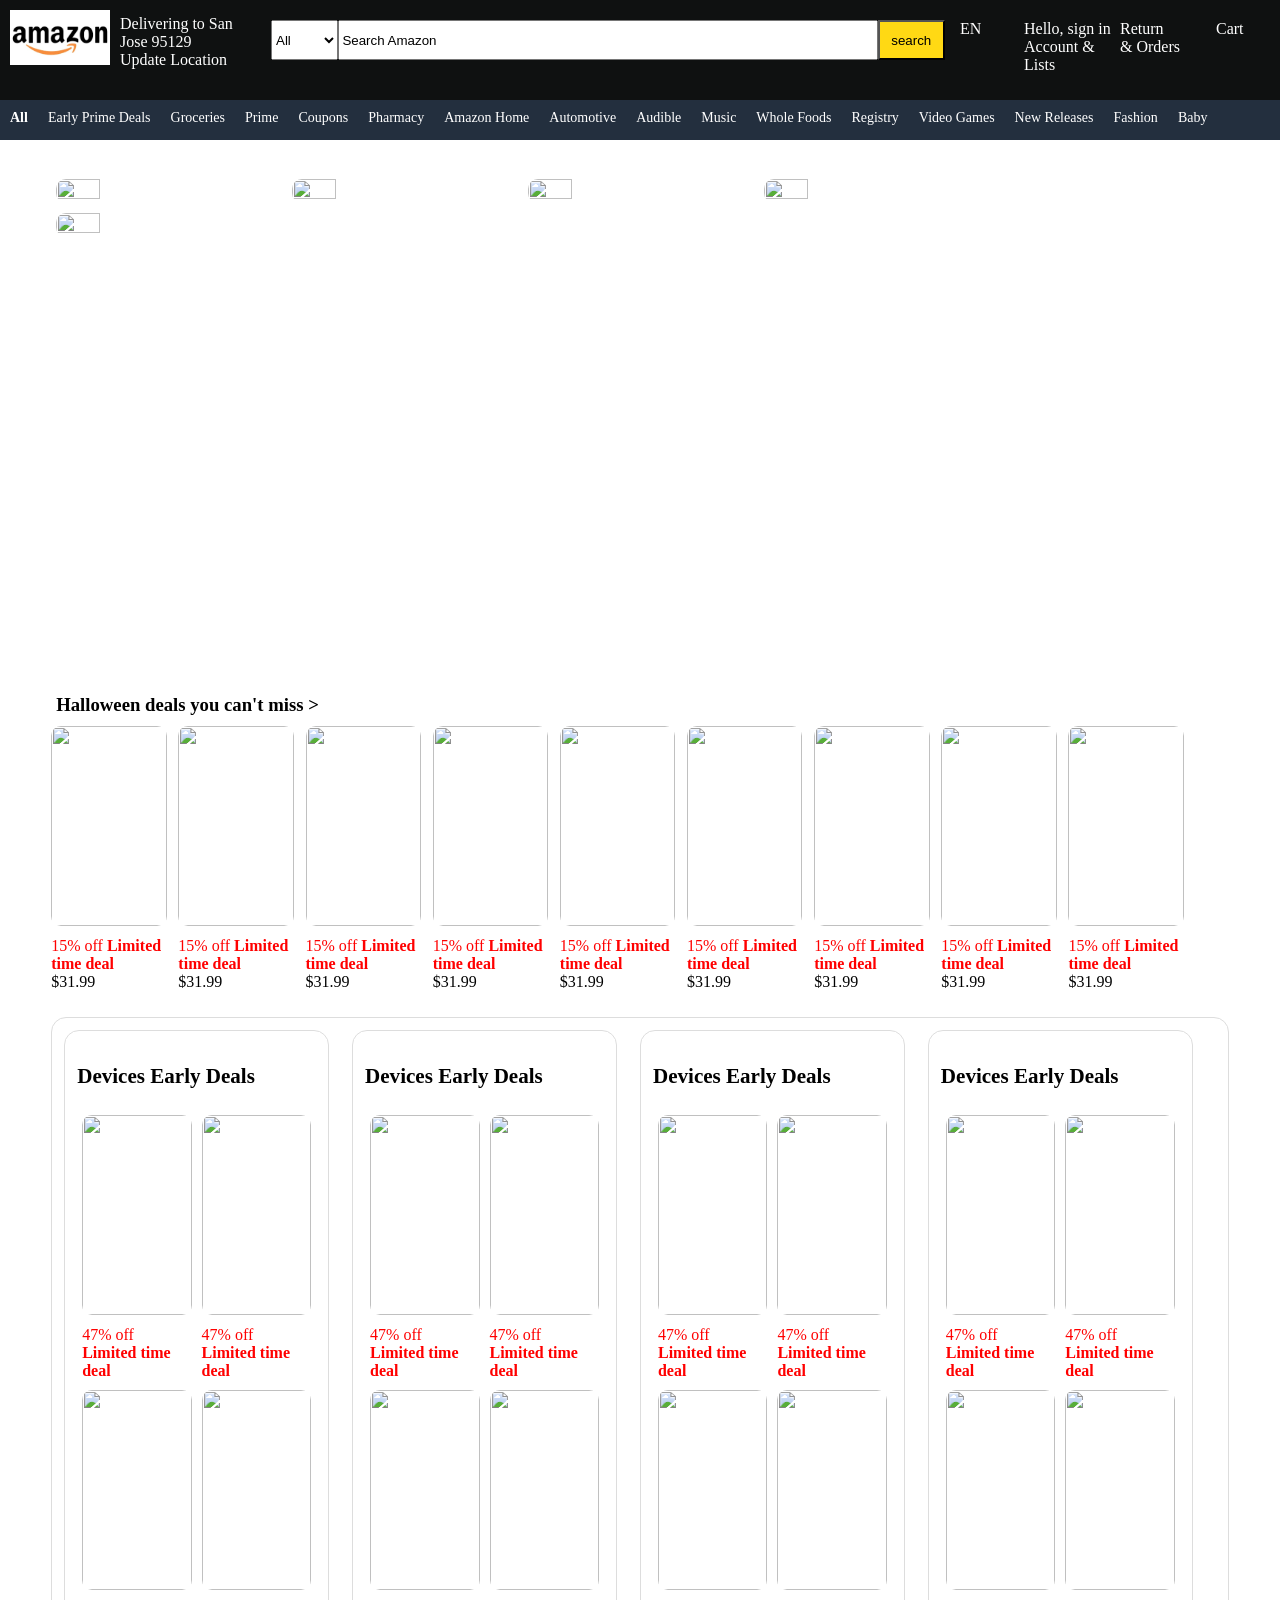
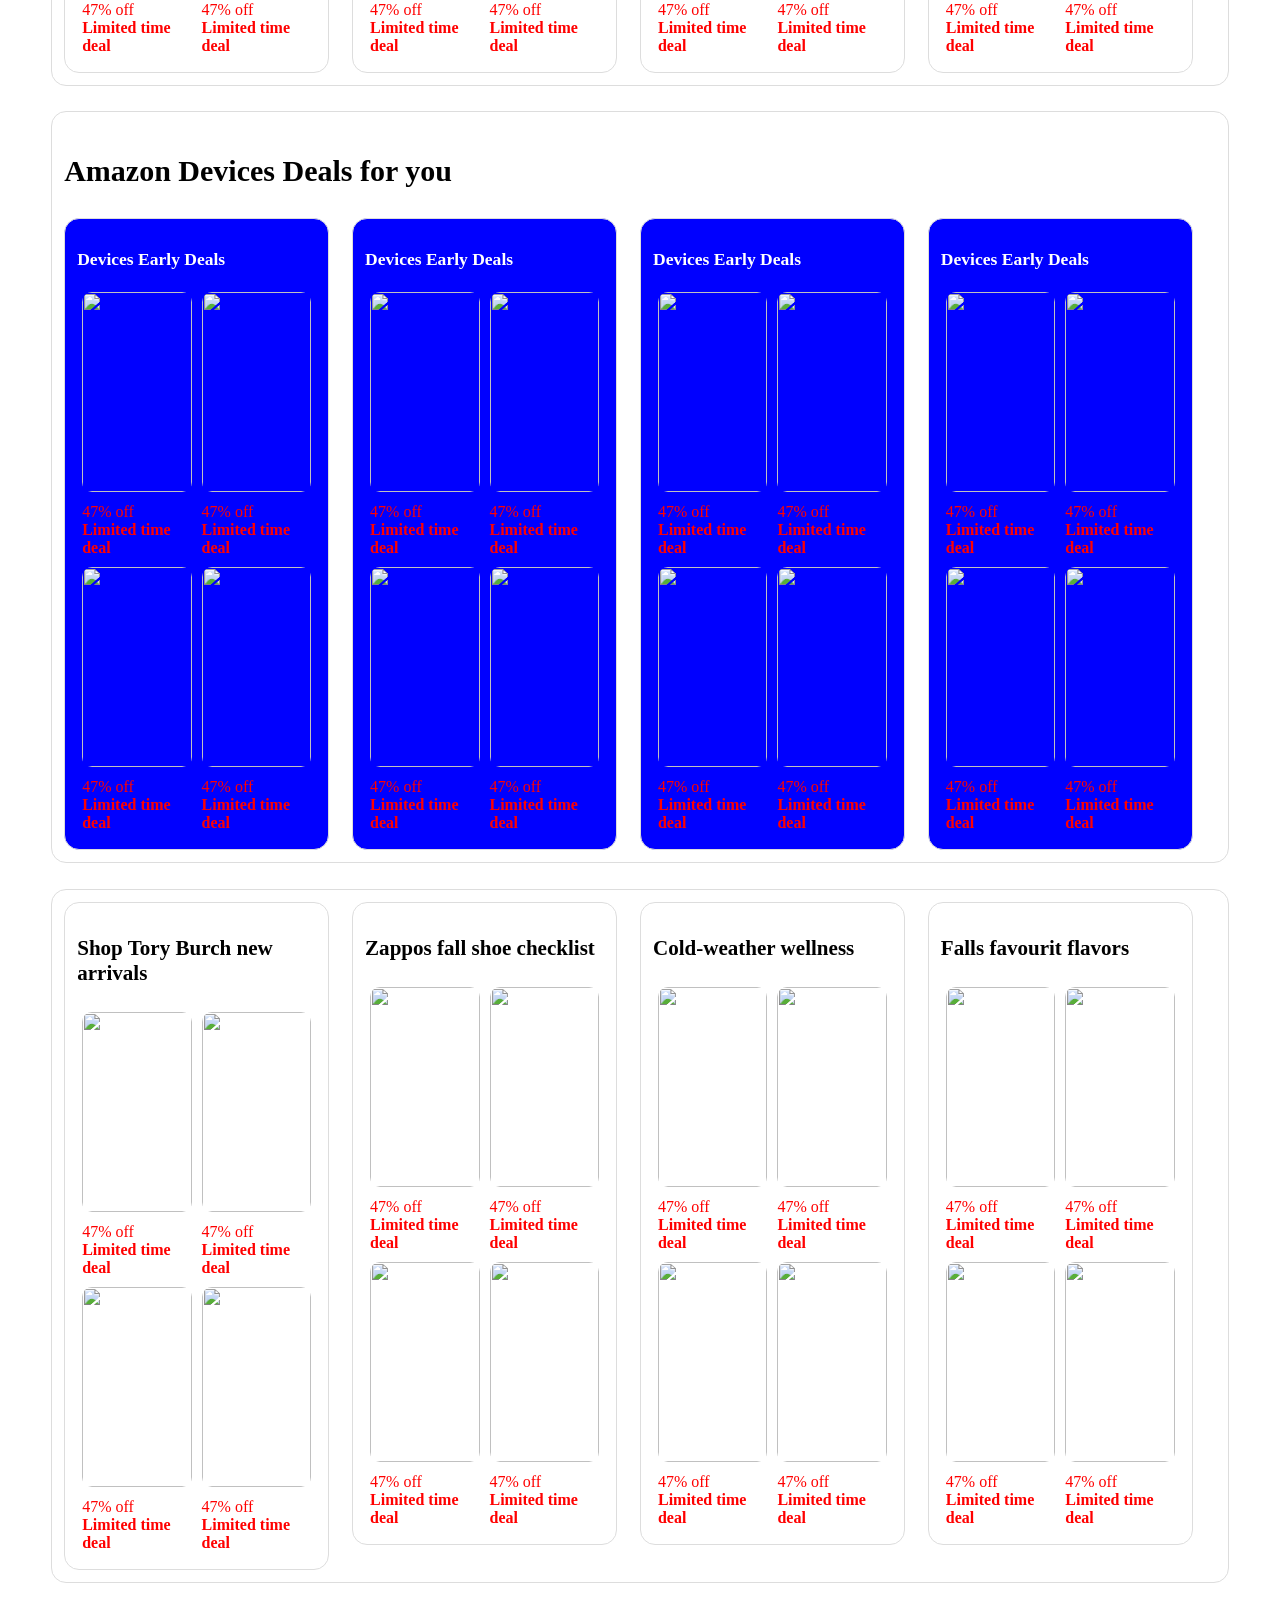
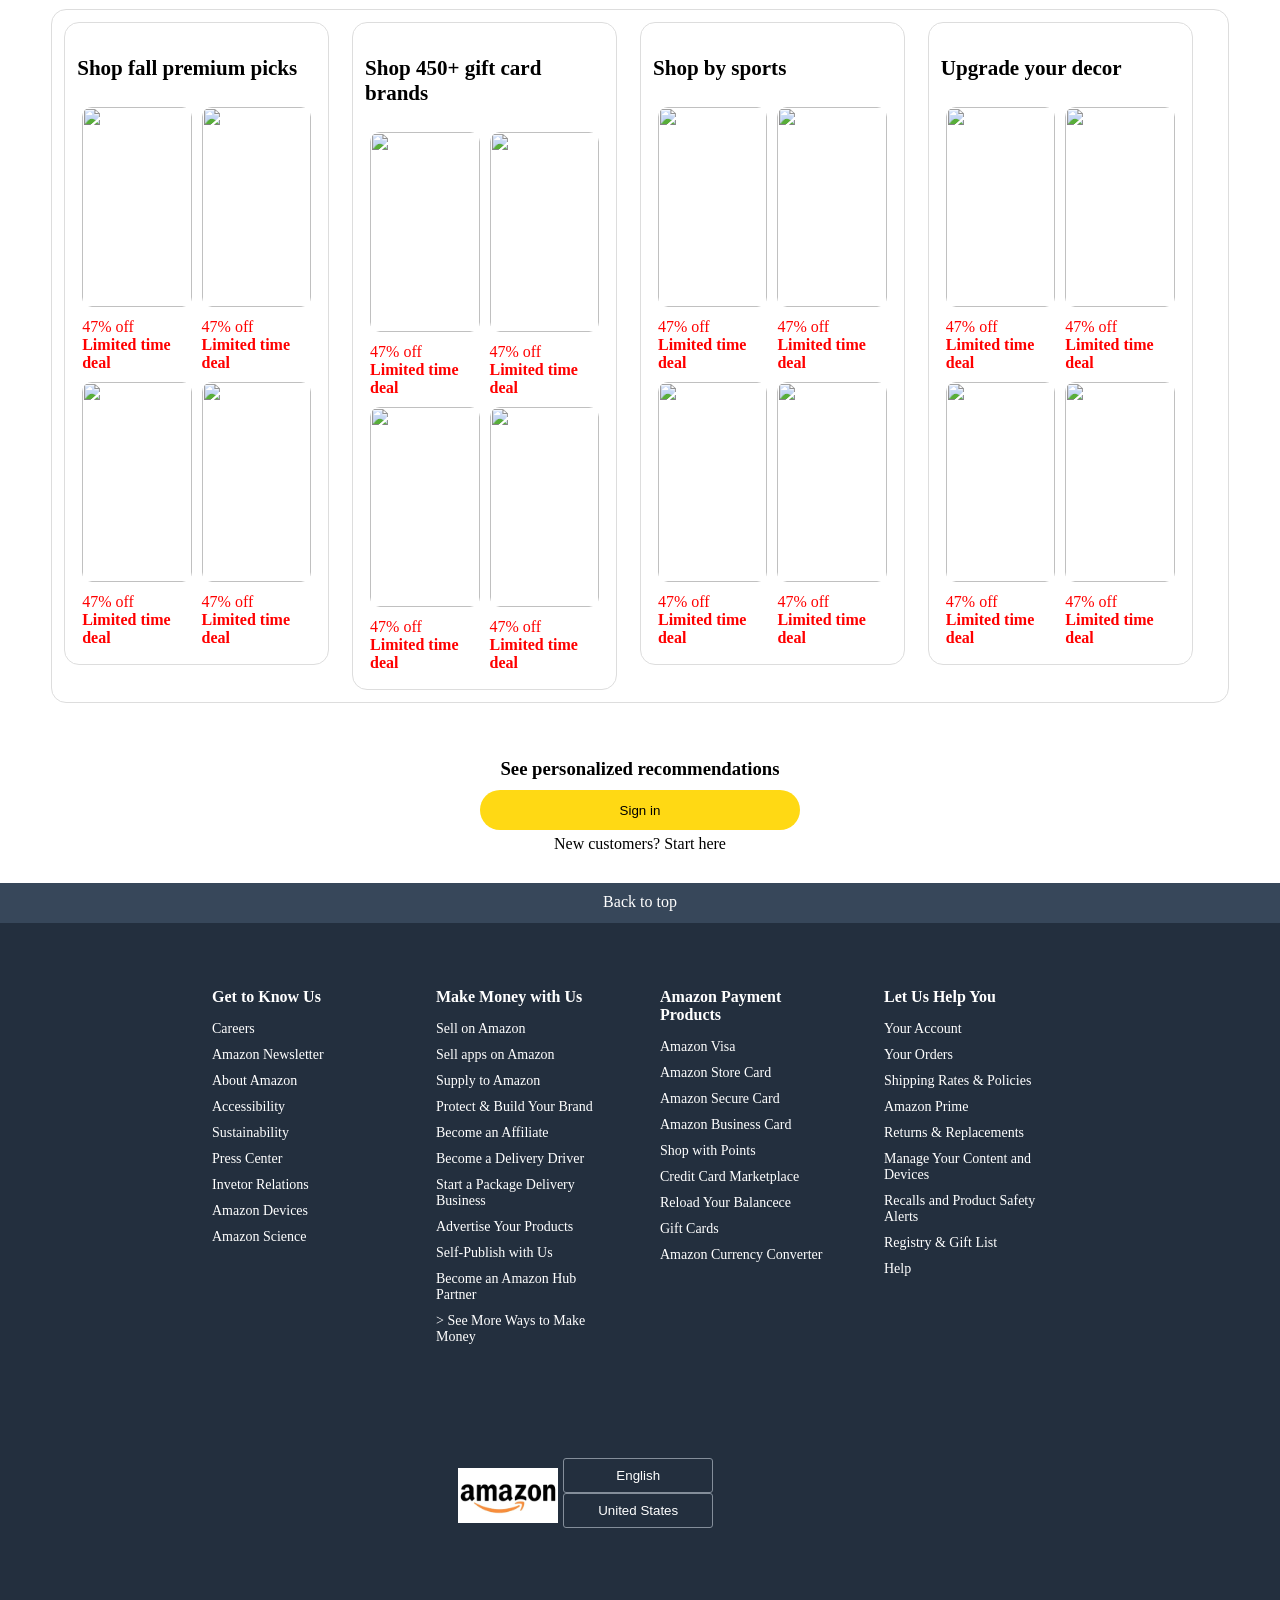
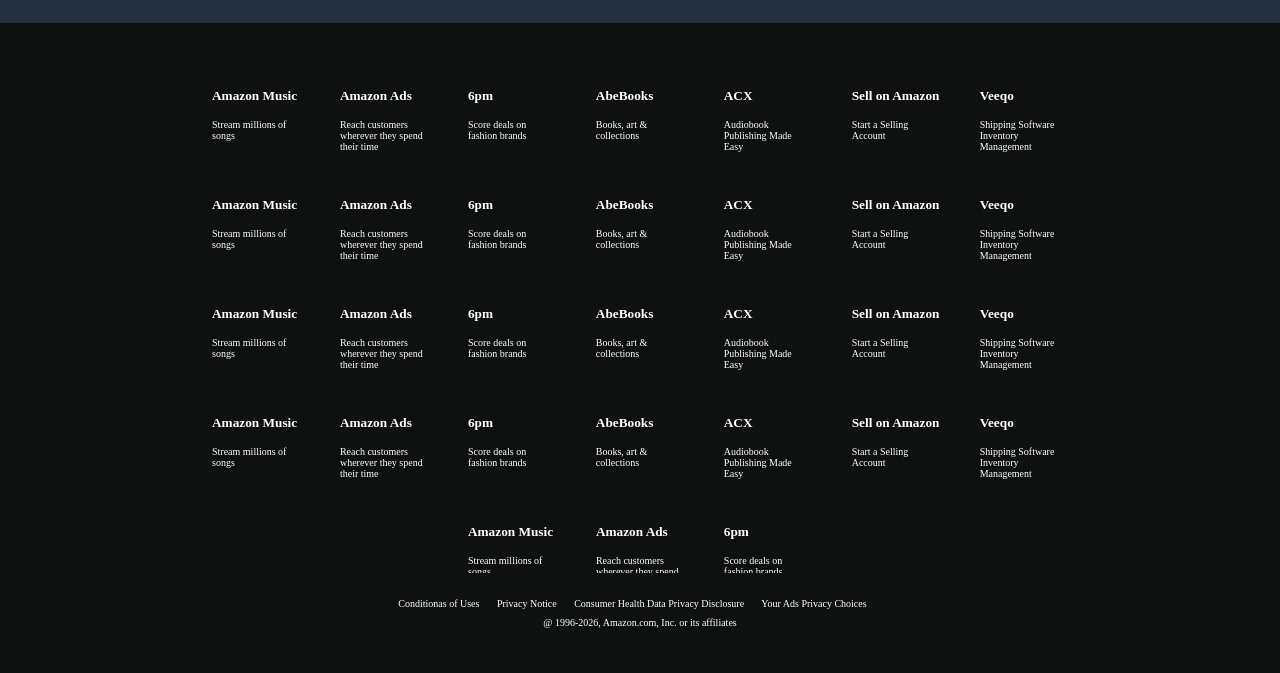
==== commit 0acf175a: "feat : final version" ====
--- a/S25553258_HUI KA TUNG TROY/index.html
+++ b/S25553258_HUI KA TUNG TROY/index.html
@@ -1,8 +1,5 @@
-
-
-
-
-
+<!-- Student ID: S25553258
+Student Name : HUI KA TUNG TROY -->
 
 <!doctype html>
 <html>
--- a/S25553258_HUI KA TUNG TROY/css/style.css
+++ b/S25553258_HUI KA TUNG TROY/css/style.css
@@ -1,6 +1,13 @@
 * {
     box-sizing: border-box;
 }
+
+/* To Keep Navagation and Back to top bar till end of footer, all are full width */
+body {
+    margin: 0;
+    padding: 0;
+}
+
 
 /* First Block of Top Navagation Bar */
 /* Parent */
